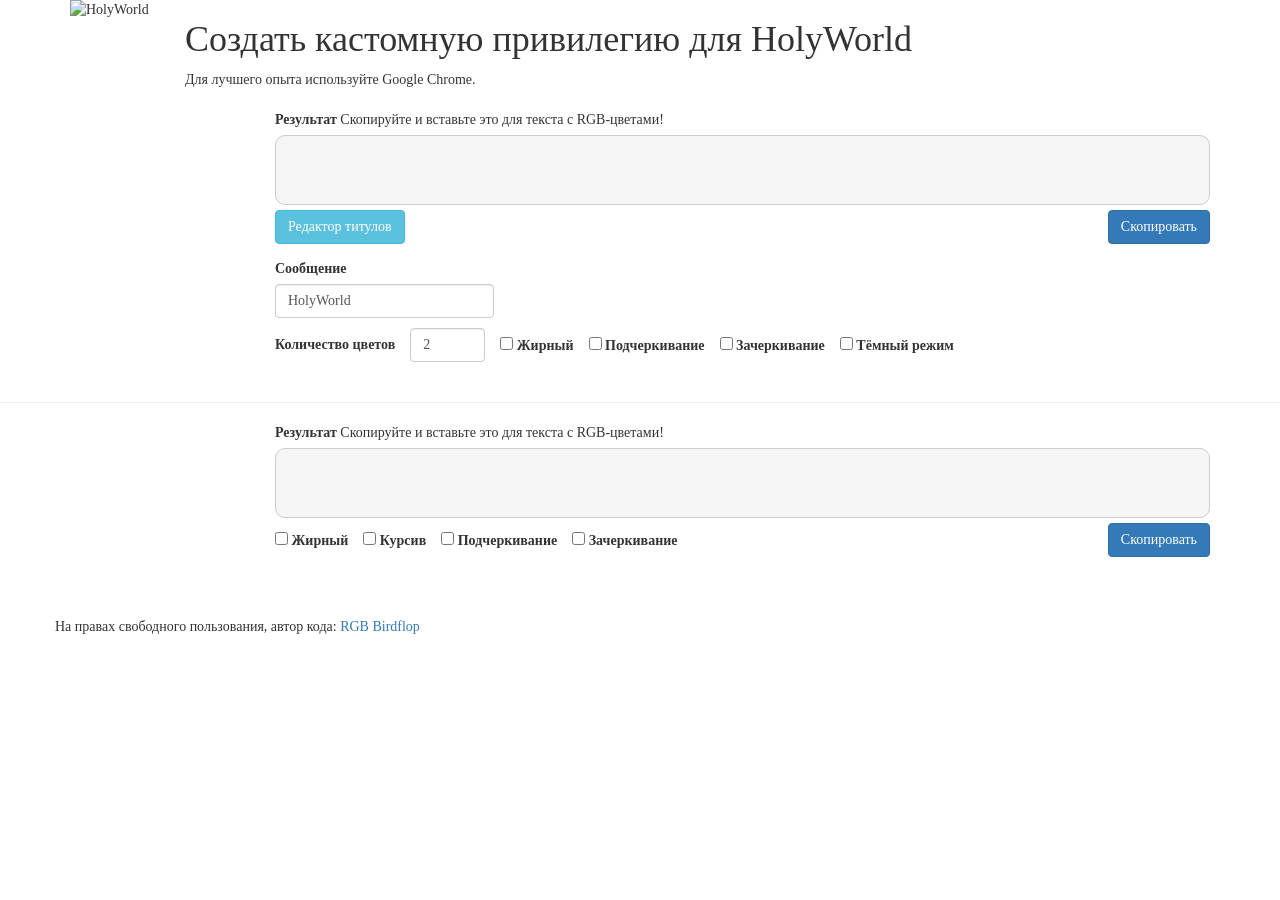
==== custom.html @ c9fc1944 "Create custom.html" ====
<!DOCTYPE html>
<html>
  <head>
	<meta charset="utf-8">
    <link rel="stylesheet" href="https://maxcdn.bootstrapcdn.com/bootstrap/3.3.5/css/bootstrap.min.css">
    <link rel="stylesheet" href="./style.css?13">
    <link rel="shortcut icon" href="assets/images/holyworld.png" type="image/x-icon">
    <script type="text/javascript" src="https://ajax.googleapis.com/ajax/libs/jquery/1.9.1/jquery.min.js"></script>
    <script type="text/javascript" src="https://maxcdn.bootstrapcdn.com/bootstrap/3.3.5/js/bootstrap.min.js"></script>
    <script type="text/javascript"  src="assets/js/js.cookie.js"></script>
    <title>RGB градиент-генератор для HolyWorld</title>
  </head>

  <body>
    <div id="bg" class="container" style="font-family: Montserrat;">
        <div class="hexColorTemplate main" style="display:none;">
          <div class="row">
            <label for="color-main-$NUM">Цвет в формате HEX #$NUM</label>
            <input class="form-control col-md-1 hexColor main" id="color-main-$NUM" style="border-radius: 10px;" value="$VAL"
                   data-jscolor="{preset:'small dark', position:'right'}" oninput="javascript: updateOutputText(event, '.main')"
                   onchange="javascript: updateOutputText(event, '.main'); Cookies.set(`#${$NUM}`, document.getElementById('color-main-$NUM').value, { expires: 7, path: '' })"/>
          </div>
        </div>

        <div class="content">
          <div class="header" style="display: flex;gap: 15px;">
              <img src="assets/images/holyworld.png" alt="HolyWorld" height="100" width="100">
              <div class="header-content">
                  <h1 class="title">Создать кастомную привилегию для HolyWorld</h1>
                  <p class="graylabel1 gray" style="padding-bottom: 10px;">Для лучшего опыта используйте Google Chrome.</p>
              </div>
          </div>
          <div class="container-fluid">
            <div class="row">
              <div class="col-md-2" style="padding-left: 0;">
                <div class="hexColors main container-fluid">
                  <!-- Будет заполнено с помощью JavaScript -->
                </div>
              </div>
              <div class="col-md-10" style="padding-right: 0;">
                <div class="container-fluid">
                  <div class="row">
                    <div class="output main">
                      <label for="outputText-main">Результат</label>
                      <label class="gray" for="outputText-main" style="font-weight: normal;">Скопируйте и вставьте это для текста с RGB-цветами!</label>
                      <pre id="outputText-main" class="outputText main" style="border-radius: 10px; white-space: pre-wrap; height: 70px; font-family: MinecraftRegular; margin-bottom: 5px;"></pre>
                      <div class="output-bottom" style="display: flex;justify-content: space-between;align-items: center;margin-bottom: 15px">
                        <button class="btn btn-info" onclick="window.location.href = 'index.html'">Редактор титулов</button>
                        <div class="error-bottom" style="width: 100%">
                            <p class="error main" style="margin: 0"></p>
                        </div>
                        <button class="btn btn-primary" onclick="copyTextToClipboard($('.outputText.main').text());">Скопировать</button>
                      </div>
                    </div>
                  </div>
                  <div class="row">
                    <div class="coloredNick main minecraft"></div>
                  </div>
                  <div class="row">
                    <div class="col-md-3" style="padding-left: 0;">
                      <label for="nickname-main">Сообщение</label>
                      <input id="nickname-main" class="form-control nickname main" type="text" maxlength="100" placeholder="Ваш текст"
                             value="HolyWorld" oninput="javascript: updateOutputText(event, '.main');"
                             onchange="javascript: updateOutputText(event, '.main')">
                    </div>
                  </div>
                  <div class="row">
                    <div class="col-md-3" style="display: none; padding-left: 0;">
                      <label for="output-format-main">Формат вывода</label>
                      <select id="output-format-main"
                              class="output-format main form-control"
                              onchange="updateOutputText(event, '.main');">
                        <option value='0'>По умолчанию (&#rrggbb)</option>
                        <option value='2' selected>Старый стиль (&x&r&r&g&g&b&b)</option>
                        <option value='6'>Консоль (§x§r§r§g§g§b§b)</option>
                        <option value='8'>MOTD (\u00A7x)</option>
                        <option value='1'>Чат (<#rrggbb>)</option>
                        <option value='7'>BBCode [COLOR=#rrggbb]</option>
                      </select>
                    </div>
                  </div>
                    <div class="row">
                        <div class="col-md-3" style="display: none; padding-left: 0;">
                            <label for="color-preset-main">Предустановка цветов</label>
                            <select id="color-preset-main"
                                    class="color-preset form-control"
                                    onchange="preset(this.value, '.main'); updateOutputText(event, '.main'); ">
                                <option value='0'>Нет</option>
                                <option value='1'>Радуга</option>
                            </select>
                        </div>
                    </div>
                  <div style="display: flex; flex-direction: row; gap: 15px; align-items: center; margin-right: -15px; margin-left: -15px; margin-top: 10px">
                      <label for="numOfColors" style="margin-bottom: 0px">Количество цветов</label>
                      <input class="col form-control numOfColors main"
                             style="width: 75px;"
                             value="2" id="numOfColors" type="number" min="2" max="10"
                             onchange="updateOutputText(event, '.main'); toggleColors(this.value, '.main');"
                             oninput="updateOutputText(event, '.main'); toggleColors(this.value, '.main');"/>
                      <div class="dbold main">
                          <input type="checkbox" id="bold-main" class="bold main" onclick="updateOutputText(event, '.main');"/>
                          <label for="bold-main" style="margin-bottom: 0px">Жирный</label>
                      </div>
                      <div class="dunderline main">
                          <input type="checkbox" id="underline-main" class="underline main" onclick="updateOutputText(event, '.main');"/>
                          <label for="underline-main" style="margin-bottom: 0px">Подчеркивание</label>
                      </div>
                      <div class="dstrike main">
                          <input type="checkbox" id="strike-main" class="strike main" onclick="updateOutputText(event, '.main');"/>
                          <label for="strike-main" style="margin-bottom: 0px">Зачеркивание</label>
                      </div>
                      <div class="appearance main">
                          <input type="checkbox" id="darkmode-main" class="darkmode main" onclick="darkMode();">
                          <label for="darkmode-main" style="margin-bottom: 0px"> Тёмный режим</label>
                      </div>
                      <div class="modes main" style="display: none">
                          <input type="checkbox" id="titlemode-main" class="titlemode main" onclick="switchTitleMode('.main');" checked>
                          <label for="titlemode-main" style="margin-bottom: 0px;margin-top: 0px;"> Режим титулов</label>
                      </div>
                  </div>
                </div>
              </div>
            </div>
          </div>
        </div>
    </div>
    <br>
    <hr>
    <div class="container" style="font-family: Montserrat;">
        <div id="hexColorTemplate-second" class="hexColorTemplate second" style="display: none">
            <div class="row">
                <label for="color-second-$NUM">Цвет в формате HEX #$NUM</label>
                <input class="form-control col-md-1 hexColor second" id="color-second-$NUM" style="border-radius: 10px;" value="$VAL"
                       data-jscolor="{preset:'small dark', position:'right'}" oninput="javascript: updateOutputText(event, '.second')"
                       onchange="javascript: updateOutputText(event, '.second'); Cookies.set(`#${$NUM}`, document.getElementById('color-second-$NUM').value, { expires: 7, path: '' })"/>
            </div>
        </div>
        <div id="content">
            <div class="container-fluid">
                <div class="row">
                    <div class="col-md-2" style="padding-left: 0;">
                        <div class="hexColors second container-fluid">
                            <!-- Будет заполнено с помощью JavaScript -->
                        </div>
                    </div>
                    <div class="col-md-10" style="padding-right: 0;">
                        <div class="container-fluid">
                            <div class="row">
                                <div id="output">
                                    <label id="label4" for="outputText-second">Результат</label>
                                    <label id="graylabel2" class="gray" for="outputText-second" style="font-weight: normal;">Скопируйте и вставьте это для текста с RGB-цветами!</label>
                                    <pre id="outputText-second" class="outputText second" style="border-radius: 10px; white-space: pre-wrap; height: 70px; font-family: MinecraftRegular; margin-bottom: 5px;"></pre>
                                    <div class="output-bottom" style="display: flex;justify-content: space-between;align-items: center;">
                                        <div style="display: flex; flex-direction: row; gap: 15px; align-items: center;">
                                            <div class="dbold second">
                                                <input type="checkbox" id="bold-second" class="bold second" onclick="updateOutputText(event, '.second');"/>
                                                <label for="bold-second" style="margin-bottom: 0px">Жирный</label>
                                            </div>
                                            <div class="ditalics second">
                                                <input type="checkbox" id="italics-second" class="italics second" onclick="updateOutputText(event, '.second');"/>
                                                <label for="italics-second" style="margin-bottom: 0px">Курсив</label>
                                            </div>
                                            <div class="dunderline second">
                                                <input type="checkbox" id="underline-second" class="underline second" onclick="updateOutputText(event, '.second');"/>
                                                <label for="underline-second" style="margin-bottom: 0px">Подчеркивание</label>
                                            </div>
                                            <div class="dstrike second">
                                                <input type="checkbox" id="strike-second" class="strike second" onclick="updateOutputText(event, '.second');"/>
                                                <label for="strike-second" style="margin-bottom: 0px">Зачеркивание</label>
                                            </div>
                                        </div>
                                        <button class="btn btn-primary" onclick="copyTextToClipboard($('.outputText.second').text());">Скопировать</button>
                                    </div>
                                </div>
                            </div>
                            <div class="row">
                                <div id="coloredNick-second" class="coloredNick second minecraft"></div>
                            </div>
                            <div class="row" style="display: none">
                                <div class="col-md-3" style="padding-left: 0;">
                                    <label for="nickname-second">Сообщение</label>
                                    <input id="nickname-second" class="form-control nickname second" type="text" maxlength="100" placeholder="HW"
                                           value="Your message" oninput="javascript: updateOutputText(event, '.second');"
                                           onchange="javascript: updateOutputText(event, '.second')">
                                </div>
                            </div>
                            <div class="row" style="display: none">
                                <div class="col-md-3" style="display: none; padding-left: 0;">
                                    <label for="output-format-second">Формат вывода</label>
                                    <select id="output-format-second"
                                            class="output-format second form-control"
                                            onchange="updateOutputText(event, '.second');">
                                        <option value='0'>По умолчанию (&#rrggbb)</option>
                                        <option value='2' selected>Старый стиль (&x&r&r&g&g&b&b)</option>
                                        <option value='6'>Консоль (§x§r§r§g§g§b§b)</option>
                                        <option value='8'>MOTD (\u00A7x)</option>
                                        <option value='1'>Чат (<#rrggbb>)</option>
                                        <option value='7'>BBCode [COLOR=#rrggbb]</option>
                                    </select>
                                </div>
                            </div>
                            <div class="row" style="display: none">
                                <div class="col-md-3" style="display: none; padding-left: 0;">
                                    <label for="color-preset-second">Предустановка цветов</label>
                                    <select id="color-preset-second"
                                            class="color-preset form-control"
                                            onchange="preset(this.value, '.second'); updateOutputText(event, '.second'); ">
                                        <option value='0'>Нет</option>
                                        <option value='1'>Радуга</option>
                                    </select>
                                </div>
                            </div>
                        </div>
                    </div>
                </div>
            </div>
            <br>
        </div>
        <br>
        <br>
        <footer class="row">
            <p>На правах свободного пользования, автор кода: <a href="https://rgb.birdflop.com">RGB Birdflop</a></p>
        </footer>
    </div>
    <script src="jscolor.js"></script>
    <script src="script_custom.js?30"></script>

    </body>
</html>
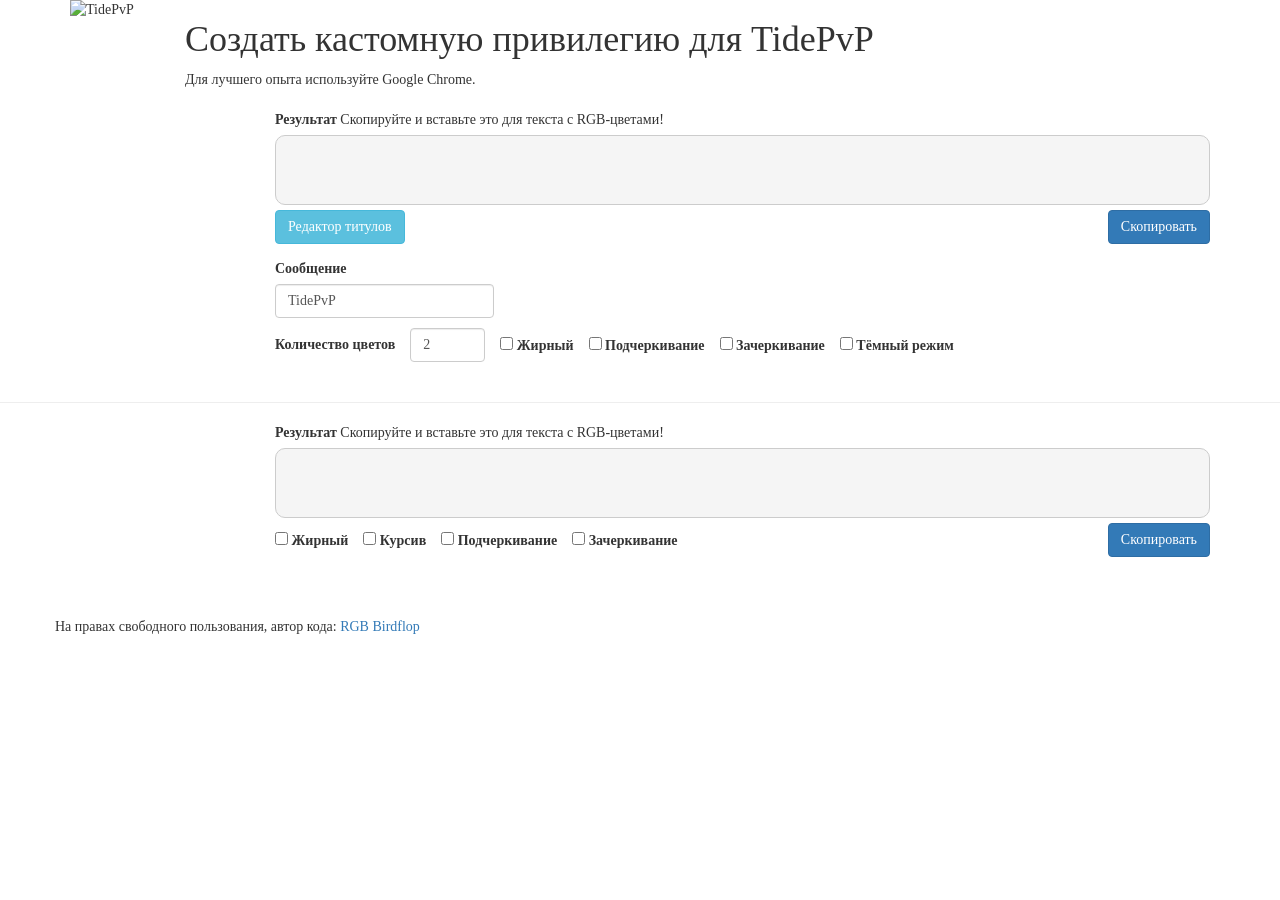
==== commit 7fd409ec: "Update custom.html" ====
--- a/custom.html
+++ b/custom.html
@@ -4,11 +4,11 @@
 	<meta charset="utf-8">
     <link rel="stylesheet" href="https://maxcdn.bootstrapcdn.com/bootstrap/3.3.5/css/bootstrap.min.css">
     <link rel="stylesheet" href="./style.css?13">
-    <link rel="shortcut icon" href="assets/images/holyworld.png" type="image/x-icon">
+    <link rel="shortcut icon" href="assets/images/TidePvP.png" type="image/x-icon">
     <script type="text/javascript" src="https://ajax.googleapis.com/ajax/libs/jquery/1.9.1/jquery.min.js"></script>
     <script type="text/javascript" src="https://maxcdn.bootstrapcdn.com/bootstrap/3.3.5/js/bootstrap.min.js"></script>
     <script type="text/javascript"  src="assets/js/js.cookie.js"></script>
-    <title>RGB градиент-генератор для HolyWorld</title>
+    <title>RGB градиент-генератор для TidePvP</title>
   </head>
 
   <body>
@@ -24,9 +24,9 @@
 
         <div class="content">
           <div class="header" style="display: flex;gap: 15px;">
-              <img src="assets/images/holyworld.png" alt="HolyWorld" height="100" width="100">
+              <img src="assets/images/TidePvP.png" alt="TidePvP" height="100" width="100">
               <div class="header-content">
-                  <h1 class="title">Создать кастомную привилегию для HolyWorld</h1>
+                  <h1 class="title">Создать кастомную привилегию для TidePvP</h1>
                   <p class="graylabel1 gray" style="padding-bottom: 10px;">Для лучшего опыта используйте Google Chrome.</p>
               </div>
           </div>
@@ -60,7 +60,7 @@
                     <div class="col-md-3" style="padding-left: 0;">
                       <label for="nickname-main">Сообщение</label>
                       <input id="nickname-main" class="form-control nickname main" type="text" maxlength="100" placeholder="Ваш текст"
-                             value="HolyWorld" oninput="javascript: updateOutputText(event, '.main');"
+                             value="TidePvP" oninput="javascript: updateOutputText(event, '.main');"
                              onchange="javascript: updateOutputText(event, '.main')">
                     </div>
                   </div>
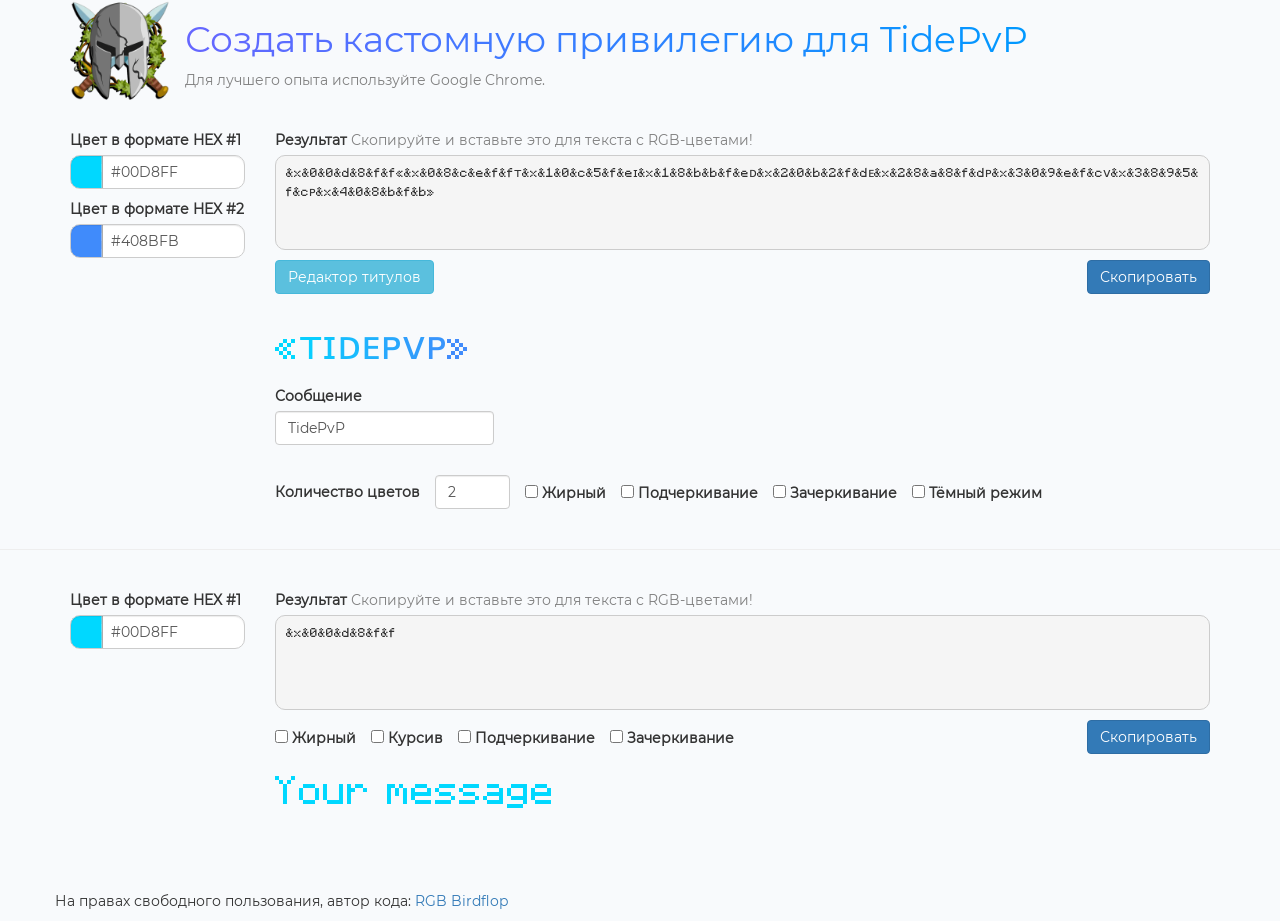
==== commit d5eddd94: "Update custom.html" ====
--- a/custom.html
+++ b/custom.html
@@ -45,7 +45,7 @@
                       <label class="gray" for="outputText-main" style="font-weight: normal;">Скопируйте и вставьте это для текста с RGB-цветами!</label>
                       <pre id="outputText-main" class="outputText main" style="border-radius: 10px; white-space: pre-wrap; height: 70px; font-family: MinecraftRegular; margin-bottom: 5px;"></pre>
                       <div class="output-bottom" style="display: flex;justify-content: space-between;align-items: center;margin-bottom: 15px">
-                        <button class="btn btn-info" onclick="window.location.href = 'index.html'">Редактор титулов</button>
+                        <button class="btn btn-info" onclick="window.location.href = 'https://rgb.tidepvp.me'">Редактор титулов</button>
                         <div class="error-bottom" style="width: 100%">
                             <p class="error main" style="margin: 0"></p>
                         </div>
--- a/style.css
+++ b/style.css
@@ -0,0 +1,126 @@
+.color {
+  width: 100%;
+}
+.darktextboxes {
+  background-color:#1F2933;
+  border-color:#2C3844;
+  color:white;
+}
+.darkgray {
+  color:darkgray;
+}
+.gray {
+  color:gray;
+}
+.darkerrortext {
+  color:red;
+}
+.errortext {
+  color:darkred;
+}
+.pp::-webkit-scrollbar {
+  display: none; 
+}
+.pp {
+  -ms-overflow-style: none; scrollbar-width: none;
+}
+body.dark {
+  background-color:#33404D;
+  color:white;
+}
+select.dark {
+  background-color:#1F2933;
+  border-color:#2C3844;
+  color:white;
+}
+#colors, .colors {
+  height: 120px;
+  display: flex;
+  flex-direction: row;
+}
+@font-face {
+   font-family: MinecraftRegular;
+   src: url(./assets/fonts/MinecraftRegular.otf);
+}
+@font-face {
+   font-family: MinecraftBold;
+   src: url(./assets/fonts/MinecraftBold.otf);
+}
+@font-face {
+   font-family: MinecraftItalic;
+   src: url(./assets/fonts/MinecraftItalic.otf);
+}
+@font-face {
+   font-family: MinecraftBoldItalic;
+   src: url(./assets/fonts/MinecraftBoldItalic.otf);
+}
+@font-face {
+  font-family: 'Montserrat';
+  font-style: normal;
+  font-display: swap;
+  font-weight: 300;
+  line-height: 1.1;
+  src: url(./assets/fonts/Montserrat/Montserrat-Regular.ttf) format('truetype');
+}
+#coloredNick, .coloredNick {
+  font-size: 4rem;
+  word-wrap: break-word;
+}
+.minecraft {
+  font-family: MinecraftRegular;
+}
+.minecraftbold {
+  font-family: MinecraftBold;
+}
+.minecraftitalic {
+  font-family: MinecraftItalic;
+}
+.minecraftibold {
+  font-family: MinecraftBoldItalic;
+}
+.minecraftunderline {
+  text-decoration: underline;
+}
+.minecraftustrike {
+  text-decoration: underline line-through;
+}
+.minecraftstrike {
+  text-decoration: line-through;
+}
+footer{
+  display: table;
+  text-align: center;
+  margin-left:0;
+  margin-right:auto;
+  margin-top:120px;
+}
+#title, .title {
+    position:relative;
+    background: linear-gradient(to right, #6666ff, #0099ff , #00ff00, #ff3399, #6666ff);
+    -webkit-background-clip: text;
+    background-clip: text;
+    color: transparent;
+    animation: rainbow_animation 6s ease-in-out infinite;
+    background-size: 400% 100%;
+}
+#inputs, .inputs {
+  position: relative;
+}
+@keyframes rainbow_animation {
+    0%,100% {
+        background-position: 0 0;
+    }
+
+    50% {
+        background-position: 100% 0;
+    }
+}
+body{
+  margin: auto;
+  background-color: #f8fafc;
+  transition: all 200ms ease;
+  transition-property: background-color, color;
+}
+.row {
+  margin-top: 10px;	
+}
